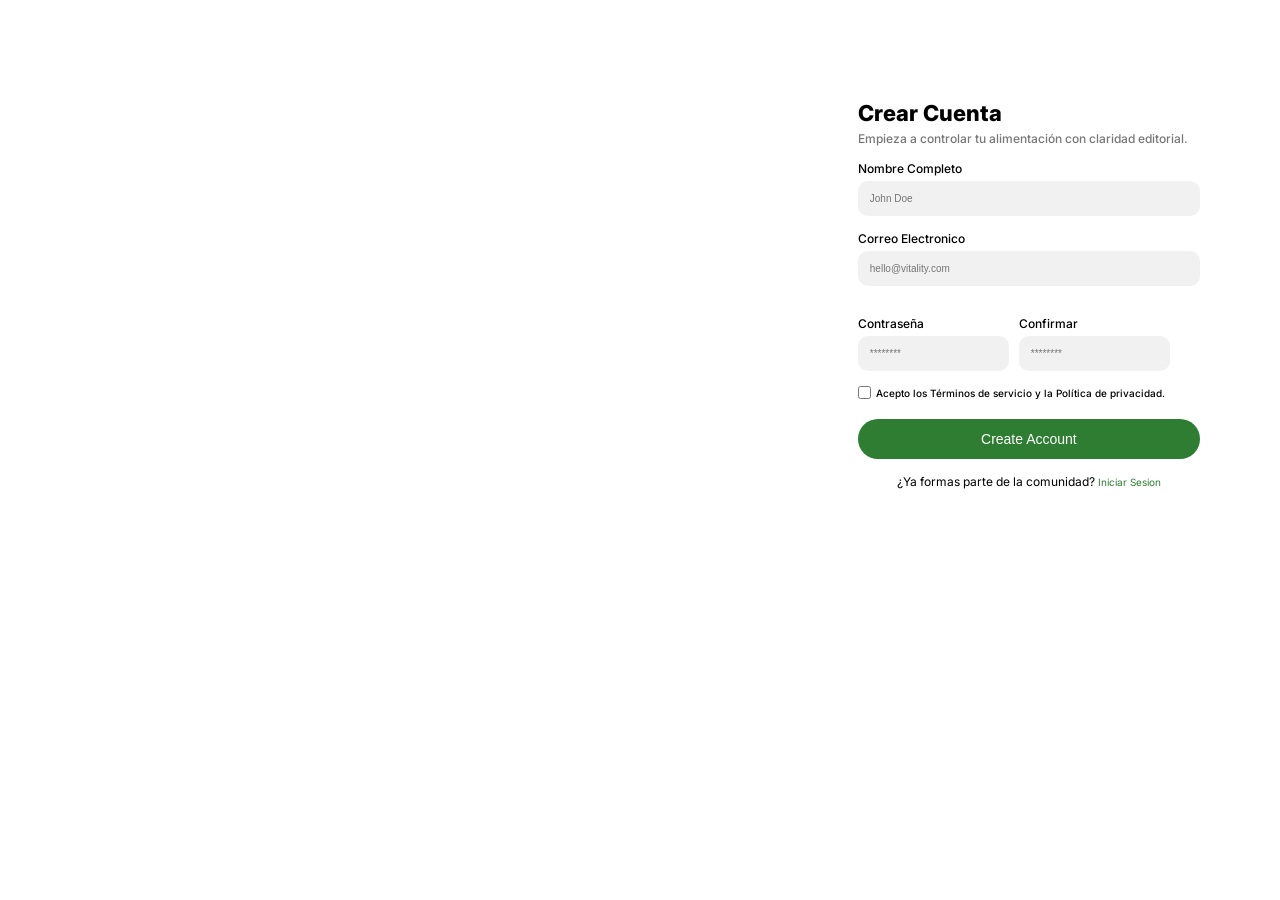
==== Registro/register.html @ ea59deab "Subiendo Progreso" ====
<!DOCTYPE html>
<html lang="es">

<head>
    <meta charset="UTF-8">
    <meta name="viewport" content="width=device-width, initial-scale=1.0">
    <link rel="stylesheet" href="register.css">
    <title>Registro</title>
</head>

<body>
    <div class="register">


        <div class="register__side register__side--left">
            <div class="register__brand">
                <div class="register__brand-name">Vitality</div>
                <div class="register__brand-tagline">Adéntrate en el santuario de la nutrición consciente. Tu camino
                    hacia una versión más
                    vital de ti mismo comienza con un solo paso.</div>
            </div>
        </div>

        <div class="register__side register__side--right">

            <h2 class="register__title">Crear Cuenta</h2>
            <p class="register__subtitle">
                Empieza a controlar tu alimentación con claridad editorial.
            </p>

            <form class="form" id="registerForm">

                <div class="form__field">
                    <label class="form__label">Nombre Completo</label>
                    <input class="form__input" name="nombre" type="text" placeholder="John Doe">
                </div>

                <div class="form__field">
                    <label class="form__label">Correo Electronico</label>
                    <input class="form__input" name="correo" type="email" placeholder="hello@vitality.com">
                </div>

                <div class="form__row">
                    <div class="form__field">
                        <label class="form__label">Contraseña</label>
                        <input class="form__input" name="contrasena" type="password" placeholder="********">
                    </div>

                    <div class="form__field">
                        <label class="form__label">Confirmar</label>
                        <input class="form__input" name="confirmar" type="password" placeholder="********">
                    </div>
                </div>

                <div class="form__check">
                    <input class="form__checkbox" type="checkbox" name="terms" id="terms">
                    <label class="form__check-label" for="terms">
                        Acepto los Términos de servicio y la Política de privacidad.
                    </label>
                </div>

                <input class="form__submit" type="submit" value="Create Account">

                <p class="form__login">
                    ¿Ya formas parte de la comunidad?
                    <a class="form__login-link" href="login.html">Iniciar Sesion</a>
                </p>

            </form>
        </div>
    </div>

    <script src="register.js"></script>
</body>

</html>
---- Registro/register.css ----
@import url('https://fonts.googleapis.com/css2?family=Inter:ital,opsz,wght@0,14..32,100..900;1,14..32,100..900&family=Manrope:wght@200..800&display=swap');

* {
    padding: 0;
    margin: 0;
    font-size: 10px;
    box-sizing: border-box;
}

body {
    font-family: "Inter", sans-serif;
    min-height: 100vh;
}

.register {
    display: flex;
    justify-content: center;
    align-items: center;
    width: 120rem;
    height: 100vh;
    gap: 2rem;
}

.register__side--left {
    width: 55%;
    height: 100%;
    background: url('img-temp.jpg');
    background-size: cover;
    position: relative;
}

.register__brand {
    position: absolute;
    bottom: 3rem;
    left: 3rem;
    color: white;
}

.register__brand-name {
    font-size: 1.8rem;
    font-weight: 700;
    margin-bottom: 1rem;
}

.register__brand-tagline{
    max-width: 39rem;
    font-size: 1rem;
    font-weight: 500;
}

.register__side--right {
    height: 100%;
    width: 60%;
    padding-left: 30rem;
    padding-top: 10rem;
}

.register__title {
    font-size: 2.2rem;
    font-weight: 800;
    margin-bottom: .5rem;
}

.register__subtitle {
    font-size: 1.2rem;
    font-weight: 500;
    color: #777;
}

.form__field {
    display: flex;
    flex-direction: column;
    margin: 1.5rem 0;
}

.form__field label {
    font-size: 1.2rem;
    font-weight: 500;
    margin-bottom: .5rem;
}

.form__field input {
    padding: 1.2rem;
    border-radius: 1rem;
    border: none;
    background: #f1f1f1;
}

.form__row {
    display: flex;
    gap: 1rem;
}

.form__check {
    display: flex;
    align-items: center;
    gap: .5rem;
    font-size: 1.2rem;
    font-weight: 500;
    margin-bottom: 2rem;
}

.form__submit {
    width: 100%;
    padding: 1.2rem;
    border-radius: 2rem;
    border: none;
    background: #2e7d32;
    color: white;
    font-size: 1.4rem;
    cursor: pointer;
}

.form__login {
    text-align: center;
    margin-top: 1.5rem;
    font-size: 1.2rem;
}

.form__login a {
    color: #2e7d32;
    text-decoration: none;
}
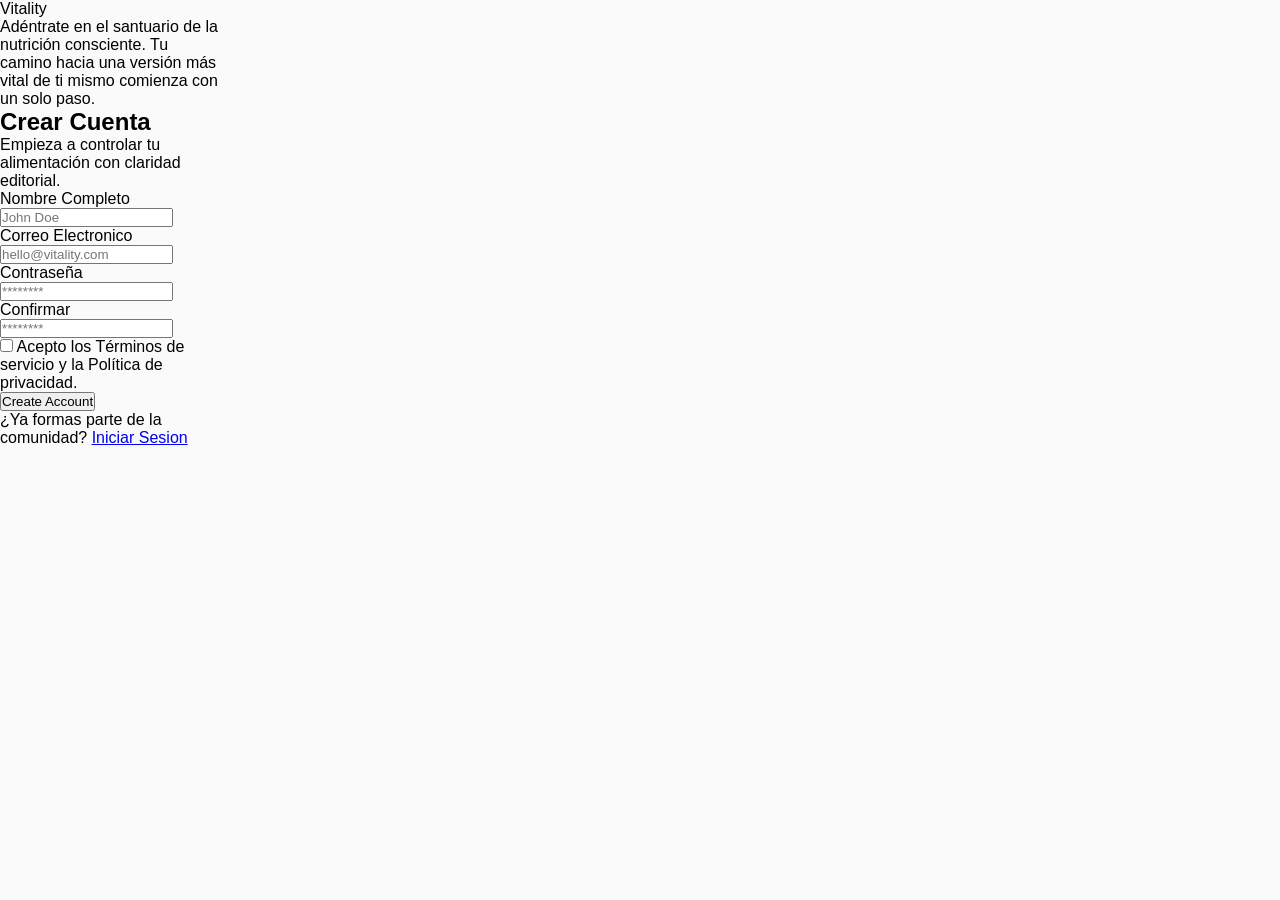
==== commit a3025a1c: "Arreglando Registro" ====
--- a/Registro/register.html
+++ b/Registro/register.html
@@ -4,7 +4,7 @@
 <head>
     <meta charset="UTF-8">
     <meta name="viewport" content="width=device-width, initial-scale=1.0">
-    <link rel="stylesheet" href="register.css">
+    <link rel="stylesheet" href="/estilos/estilos.css">
     <title>Registro</title>
 </head>
 
@@ -70,7 +70,7 @@
         </div>
     </div>
 
-    <script src="register.js"></script>
+    <script src="/js/register.js"></script>
 </body>
 
 </html>
--- a/estilos/estilos.css
+++ b/estilos/estilos.css
@@ -0,0 +1,802 @@
+* {
+    box-sizing: border-box;
+    margin: 0;
+    padding: 0;
+    font-family: -apple-system, BlinkMacSystemFont, 'Segoe UI', Roboto, sans-serif;
+}
+
+:root {
+    --color-primario: #2e7d32;
+}
+
+body {
+    display: grid;
+    grid-template-columns: 220px 1fr;
+    grid-template-rows: 56px 1fr auto;
+    grid-template-areas:
+        "aside header"
+        "aside main"
+        "aside footer";
+    min-height: 100vh;
+    background: #fafafa;
+}
+
+header {
+    grid-area: header;
+    display: flex;
+    flex-direction: row;
+    justify-content: space-between;
+    align-items: center;
+    padding: 0 24px;
+    box-shadow: 0px 0px 4px 3px rgb(202, 202, 202);
+    z-index: 2;
+    background: white;
+}
+
+header h2 {
+    font-size: 16px;
+    font-weight: 600;
+    color: #1a1a1a;
+}
+
+.iconos {
+    display: flex;
+    gap: 12px;
+    align-items: center;
+}
+
+.iconos svg {
+    width: 26px;
+    height: 26px;
+    cursor: pointer;
+}
+
+aside {
+    box-sizing: border-box;
+    grid-area: aside;
+    height: 100vh;
+    padding: 24px 16px;
+    display: flex;
+    flex-direction: column;
+    align-items: flex-start;
+    gap: 0;
+    z-index: 2;
+    background: white;
+    border-right: 1px solid #e0e0e0;
+    position: sticky;
+    top: 0;
+}
+
+aside h4 {
+    font-size: 15px;
+    font-weight: 700;
+    color: #1a1a1a;
+}
+
+aside p,
+#Subtitulo {
+    font-size: 12px;
+    color: var(--color-primario);
+}
+
+/* CAMBIO 1: logo pequeño */
+#icono {
+    width: 38px;
+    height: 38px;
+    margin-bottom: 4px;
+}
+
+nav {
+    display: flex;
+    flex-direction: column;
+    flex: 1;
+    gap: 5%;
+    width: 100%;
+    margin-top: 24px;
+}
+
+ul {
+    list-style: none;
+    cursor: pointer;
+    display: flex;
+    flex-direction: column;
+    gap: 4px;
+}
+
+/* CAMBIO 2: iconos del nav con tamaño fijo */
+li {
+    display: flex;
+    gap: 10px;
+    align-items: center;
+    font-size: 14px;
+    color: #555;
+    padding: 10px 14px;
+    border-radius: 10px;
+    white-space: nowrap;
+}
+
+li svg {
+    width: 18px;
+    height: 18px;
+    flex-shrink: 0;
+    fill: currentColor;
+}
+
+li:hover {
+    background: #f5f5f0;
+}
+
+li.activo,
+li.active {
+    background: #e8f5e9;
+    color: var(--color-primario);
+    font-weight: 600;
+}
+
+/* CAMBIO 3: botón pill verde ancho */
+aside>button {
+    cursor: pointer;
+    padding: 13px 20px;
+    color: white;
+    background-color: #2e7d32;
+    border-radius: 50px;
+    border: 0;
+    width: 100%;
+    margin-top: 24px;
+    font-size: 14px;
+    font-weight: 600;
+    font-family: inherit;
+    transition: background 0.15s;
+}
+
+aside>button:hover {
+    background-color: #1b5e20;
+}
+
+main {
+    grid-area: main;
+    padding: 32px 36px;
+}
+
+.dia-seccion {
+    margin-bottom: 36px;
+}
+
+.filtros {
+    position: relative;
+    display: flex;
+    gap: 10px;
+    align-items: center;
+    flex-wrap: wrap;
+    background: white;
+    border: 1px solid #e0e0e0;
+    border-radius: 16px;
+    padding: 12px 16px;
+    margin-bottom: 28px;
+}
+
+.filtro-btn {
+    display: flex;
+    align-items: center;
+    gap: 6px;
+    padding: 7px 16px;
+    border: 1px solid #d0d0d0;
+    border-radius: 20px;
+    background: white;
+    font-size: 13px;
+    color: #333;
+    cursor: pointer;
+    transition: background 0.2s;
+    font-family: inherit;
+}
+
+.filtro-btn svg {
+    width: 14px;
+    height: 14px;
+    stroke: #555;
+}
+
+.filtro-btn:hover {
+    background: #f0f0ec;
+}
+
+.exportar-btn {
+    margin-left: auto;
+    font-size: 12px;
+    font-weight: 700;
+    color: #333;
+    letter-spacing: 1px;
+    cursor: pointer;
+    text-transform: uppercase;
+}
+
+.exportar-btn:hover {
+    color: var(--color-primario);
+}
+
+.dropdown-menu {
+    position: absolute;
+    background: white;
+    border: 1px solid #e0e0e0;
+    border-radius: 12px;
+    padding: 6px;
+    z-index: 100;
+    min-width: 180px;
+    box-shadow: 0 4px 16px rgba(0, 0, 0, 0.08);
+}
+
+.dropdown-item {
+    padding: 9px 14px;
+    font-size: 13px;
+    color: #333;
+    border-radius: 8px;
+    cursor: pointer;
+    font-family: inherit;
+}
+
+.dropdown-item:hover {
+    background: #f0f0ec;
+    color: var(--color-primario);
+}
+
+.dias-header {
+    display: flex;
+    justify-content: space-between;
+    align-items: center;
+    margin-bottom: 16px;
+}
+
+.dia-titulo {
+    font-size: 22px;
+    font-weight: 700;
+    color: #1a1a1a;
+}
+
+.dia-estadistica {
+    display: flex;
+    align-items: center;
+    gap: 12px;
+    background: white;
+    padding: 8px 20px;
+    border-radius: 20px;
+    border: 1px solid #e0e0e0;
+    font-size: 13px;
+    color: #444;
+}
+
+.dia-estadistica strong {
+    color: #1a1a1a;
+    font-weight: 700;
+}
+
+.proteina-dot {
+    width: 8px;
+    height: 8px;
+    border-radius: 50%;
+    background: var(--color-primario);
+    display: inline-block;
+    margin-right: 4px;
+}
+
+.cards {
+    display: grid;
+    grid-template-columns: 1fr 1fr;
+    gap: 16px;
+}
+
+.comida-card {
+    background: white;
+    border-radius: 16px;
+    border: 1px solid #e8e8e8;
+    padding: 18px;
+    display: flex;
+    flex-direction: column;
+    gap: 14px;
+}
+
+.comida-card-top {
+    display: flex;
+    gap: 14px;
+    align-items: flex-start;
+}
+
+.comida-icon {
+    width: 68px;
+    height: 68px;
+    border-radius: 12px;
+    background: #e8f5e9;
+    flex-shrink: 0;
+    overflow: hidden;
+    display: flex;
+    align-items: center;
+    justify-content: center;
+    font-size: 28px;
+}
+
+.comida-icon img {
+    width: 100%;
+    height: 100%;
+    object-fit: cover;
+}
+
+.comida-meta {
+    display: flex;
+    flex-direction: column;
+    gap: 6px;
+    flex: 1;
+}
+
+.tipo-comida {
+    font-size: 11px;
+    font-weight: 700;
+    color: var(--color-primario);
+    letter-spacing: 0.8px;
+    text-transform: uppercase;
+}
+
+.nombre-comida {
+    font-size: 16px;
+    font-weight: 500;
+    color: #1a1a1a;
+}
+
+.comida-detalle {
+    display: flex;
+    gap: 8px;
+}
+
+.comida-detalle span {
+    font-size: 12px;
+    background: #f0f0ec;
+    color: #555;
+    padding: 3px 10px;
+    border-radius: 12px;
+}
+
+.mas-btn {
+    font-size: 18px;
+    color: #bbb;
+    cursor: pointer;
+    letter-spacing: 2px;
+    flex-shrink: 0;
+}
+
+.mas-btn:hover {
+    color: #888;
+}
+
+.desglose-row {
+    border-top: 1px solid #f0f0f0;
+    padding-top: 12px;
+}
+
+.desglose-toggle {
+    font-size: 13px;
+    font-weight: 500;
+    color: var(--color-primario);
+    cursor: pointer;
+    margin-bottom: 10px;
+    display: flex;
+    justify-content: space-between;
+    align-items: center;
+    user-select: none;
+}
+
+.desglose-toggle:hover {
+    opacity: 0.8;
+}
+
+.desglose-details {
+    display: grid;
+    grid-template-columns: repeat(3, 1fr);
+    gap: 8px;
+    text-align: center;
+}
+
+.macro {
+    display: flex;
+    flex-direction: column;
+    gap: 2px;
+}
+
+.macro-label {
+    font-size: 11px;
+    color: #999;
+}
+
+.macro-valor {
+    font-size: 15px;
+    font-weight: 600;
+    color: #1a1a1a;
+}
+
+.comidas-lista {
+    display: flex;
+    flex-direction: column;
+    border-radius: 16px;
+    overflow: hidden;
+    border: 1px solid #e8e8e8;
+}
+
+.comida-fila {
+    display: flex;
+    align-items: center;
+    gap: 16px;
+    background: white;
+    padding: 14px 18px;
+    border-bottom: 1px solid #f0f0f0;
+    cursor: pointer;
+    transition: background 0.15s;
+}
+
+.comida-fila:last-child {
+    border-bottom: none;
+}
+
+.comida-fila:hover {
+    background: #fafaf8;
+}
+
+.comida-fila-icon {
+    width: 44px;
+    height: 44px;
+    border-radius: 50%;
+    background: #fce4ec;
+    display: flex;
+    align-items: center;
+    justify-content: center;
+    font-size: 18px;
+    flex-shrink: 0;
+}
+
+.comida-fila-info {
+    flex: 1;
+    display: flex;
+    flex-direction: column;
+    gap: 3px;
+}
+
+.comida-fila-nombre {
+    font-size: 15px;
+    font-weight: 500;
+    color: #1a1a1a;
+}
+
+.comida-fila-tipo {
+    font-size: 11px;
+    font-weight: 700;
+    color: #888;
+    letter-spacing: 0.6px;
+    text-transform: uppercase;
+}
+
+.comida-fila-kcal {
+    text-align: right;
+    flex-shrink: 0;
+}
+
+.kcal-valor {
+    font-size: 20px;
+    font-weight: 700;
+    color: #1a1a1a;
+}
+
+.kcal-label {
+    font-size: 11px;
+    color: #aaa;
+    text-transform: uppercase;
+    letter-spacing: 0.5px;
+}
+
+.tag-alerta {
+    font-size: 10px;
+    font-weight: 700;
+    color: #c0392b;
+    letter-spacing: 0.5px;
+    text-transform: uppercase;
+}
+
+.comida-fila-arrow {
+    width: 28px;
+    height: 28px;
+    border-radius: 50%;
+    background: #f0f0ec;
+    display: flex;
+    align-items: center;
+    justify-content: center;
+    font-size: 16px;
+    color: #888;
+    flex-shrink: 0;
+}
+
+footer {
+    grid-area: footer;
+    background: white;
+    border-top: 1px solid #e0e0e0;
+    height: 48px;
+}
+
+/* ================================
+   ESTILOS DE LA PÁGINA DE INICIO
+   ================================ */
+
+.inicio-hero {
+    max-width: 1200px;
+    margin: 0 auto;
+}
+
+.hero-content {
+    display: grid;
+    grid-template-columns: 1fr 400px;
+    gap: 48px;
+    align-items: center;
+    margin-bottom: 48px;
+}
+
+.hero-title {
+    font-size: 42px;
+    font-weight: 800;
+    color: #1a1a1a;
+    margin-bottom: 8px;
+    line-height: 1.2;
+}
+
+.text-primary {
+    color: var(--color-primario);
+}
+
+.hero-subtitle {
+    font-size: 20px;
+    color: #666;
+    margin-bottom: 24px;
+    font-weight: 400;
+}
+
+.hero-description {
+    margin-bottom: 32px;
+}
+
+.hero-description p {
+    font-size: 16px;
+    line-height: 1.7;
+    color: #555;
+    max-width: 540px;
+}
+
+/* Features Grid */
+.features-grid {
+    display: grid;
+    grid-template-columns: repeat(2, 1fr);
+    gap: 20px;
+    margin-bottom: 32px;
+}
+
+.feature-card {
+    background: white;
+    border-radius: 16px;
+    padding: 24px;
+    border: 1px solid #e8e8e8;
+    transition: all 0.3s ease;
+}
+
+.feature-card:hover {
+    transform: translateY(-4px);
+    box-shadow: 0 12px 32px rgba(46, 125, 50, 0.12);
+    border-color: var(--color-primario);
+}
+
+.feature-icon {
+    font-size: 36px;
+    margin-bottom: 12px;
+}
+
+.feature-card h3 {
+    font-size: 16px;
+    font-weight: 700;
+    color: #1a1a1a;
+    margin-bottom: 8px;
+}
+
+.feature-card p {
+    font-size: 13px;
+    color: #666;
+    line-height: 1.5;
+}
+
+/* Hero Actions */
+.hero-actions {
+    display: flex;
+    gap: 16px;
+}
+
+.btn-primary,
+.btn-secondary {
+    padding: 14px 28px;
+    border-radius: 12px;
+    font-size: 15px;
+    font-weight: 600;
+    cursor: pointer;
+    transition: all 0.3s ease;
+    border: none;
+    font-family: inherit;
+    display: flex;
+    align-items: center;
+    gap: 8px;
+}
+
+.btn-primary {
+    background: var(--color-primario);
+    color: white;
+    box-shadow: 0 4px 16px rgba(46, 125, 50, 0.3);
+}
+
+.btn-primary:hover {
+    background: #1b5e20;
+    transform: translateY(-2px);
+    box-shadow: 0 8px 24px rgba(46, 125, 50, 0.4);
+}
+
+.btn-secondary {
+    background: white;
+    color: var(--color-primario);
+    border: 2px solid var(--color-primario);
+}
+
+.btn-secondary:hover {
+    background: #e8f5e9;
+    transform: translateY(-2px);
+}
+
+/* Hero Visual - Food Collage */
+.hero-visual {
+    position: relative;
+    height: 450px;
+}
+
+.food-collage {
+    position: relative;
+    width: 100%;
+    height: 100%;
+    background: linear-gradient(135deg, #e8f5e9 0%, #c8e6c9 100%);
+    border-radius: 24px;
+    overflow: hidden;
+}
+
+.food-item {
+    position: absolute;
+    font-size: 48px;
+    animation: float 3s ease-in-out infinite;
+    filter: drop-shadow(0 4px 8px rgba(0, 0, 0, 0.1));
+}
+
+.food-1 { top: 10%; left: 10%; animation-delay: 0s; }
+.food-2 { top: 15%; right: 15%; animation-delay: 0.5s; }
+.food-3 { top: 35%; left: 5%; animation-delay: 1s; }
+.food-4 { top: 40%; right: 10%; animation-delay: 1.5s; }
+.food-5 { bottom: 35%; left: 15%; animation-delay: 2s; }
+.food-6 { bottom: 25%; right: 20%; animation-delay: 2.5s; }
+.food-7 { bottom: 10%; left: 35%; animation-delay: 0.3s; }
+.food-8 { top: 60%; right: 5%; animation-delay: 0.8s; }
+
+@keyframes float {
+    0%, 100% { transform: translateY(0) rotate(0deg); }
+    50% { transform: translateY(-15px) rotate(5deg); }
+}
+
+/* Stats Float */
+.stats-float {
+    position: absolute;
+    bottom: -20px;
+    left: -20px;
+    background: white;
+    border-radius: 16px;
+    padding: 20px 24px;
+    box-shadow: 0 8px 32px rgba(0, 0, 0, 0.12);
+    display: flex;
+    gap: 24px;
+}
+
+.stat-float-item {
+    display: flex;
+    flex-direction: column;
+    align-items: center;
+}
+
+.stat-number {
+    font-size: 24px;
+    font-weight: 800;
+    color: var(--color-primario);
+}
+
+.stat-label {
+    font-size: 12px;
+    color: #888;
+    margin-top: 2px;
+}
+
+/* Quick Stats */
+.quick-stats {
+    display: grid;
+    grid-template-columns: repeat(4, 1fr);
+    gap: 20px;
+    margin-top: 24px;
+}
+
+.stat-card {
+    background: white;
+    border-radius: 16px;
+    padding: 20px 24px;
+    display: flex;
+    align-items: center;
+    gap: 16px;
+    border: 1px solid #e8e8e8;
+    transition: all 0.3s ease;
+}
+
+.stat-card:hover {
+    transform: translateY(-4px);
+    box-shadow: 0 8px 24px rgba(0, 0, 0, 0.08);
+    border-color: var(--color-primario);
+}
+
+.stat-icon {
+    font-size: 32px;
+    width: 56px;
+    height: 56px;
+    display: flex;
+    align-items: center;
+    justify-content: center;
+    background: #e8f5e9;
+    border-radius: 12px;
+}
+
+.stat-info {
+    display: flex;
+    flex-direction: column;
+}
+
+.stat-value {
+    font-size: 22px;
+    font-weight: 800;
+    color: #1a1a1a;
+}
+
+.stat-label {
+    font-size: 12px;
+    color: #888;
+    margin-top: 2px;
+}
+
+/* Responsive */
+@media (max-width: 1024px) {
+    .hero-content {
+        grid-template-columns: 1fr;
+        gap: 32px;
+    }
+
+    .hero-visual {
+        height: 350px;
+    }
+
+    .features-grid {
+        grid-template-columns: 1fr;
+    }
+
+    .quick-stats {
+        grid-template-columns: repeat(2, 1fr);
+    }
+}
+
+@media (max-width: 768px) {
+    .hero-title {
+        font-size: 32px;
+    }
+
+    .hero-actions {
+        flex-direction: column;
+    }
+
+    .quick-stats {
+        grid-template-columns: 1fr;
+    }
+}
